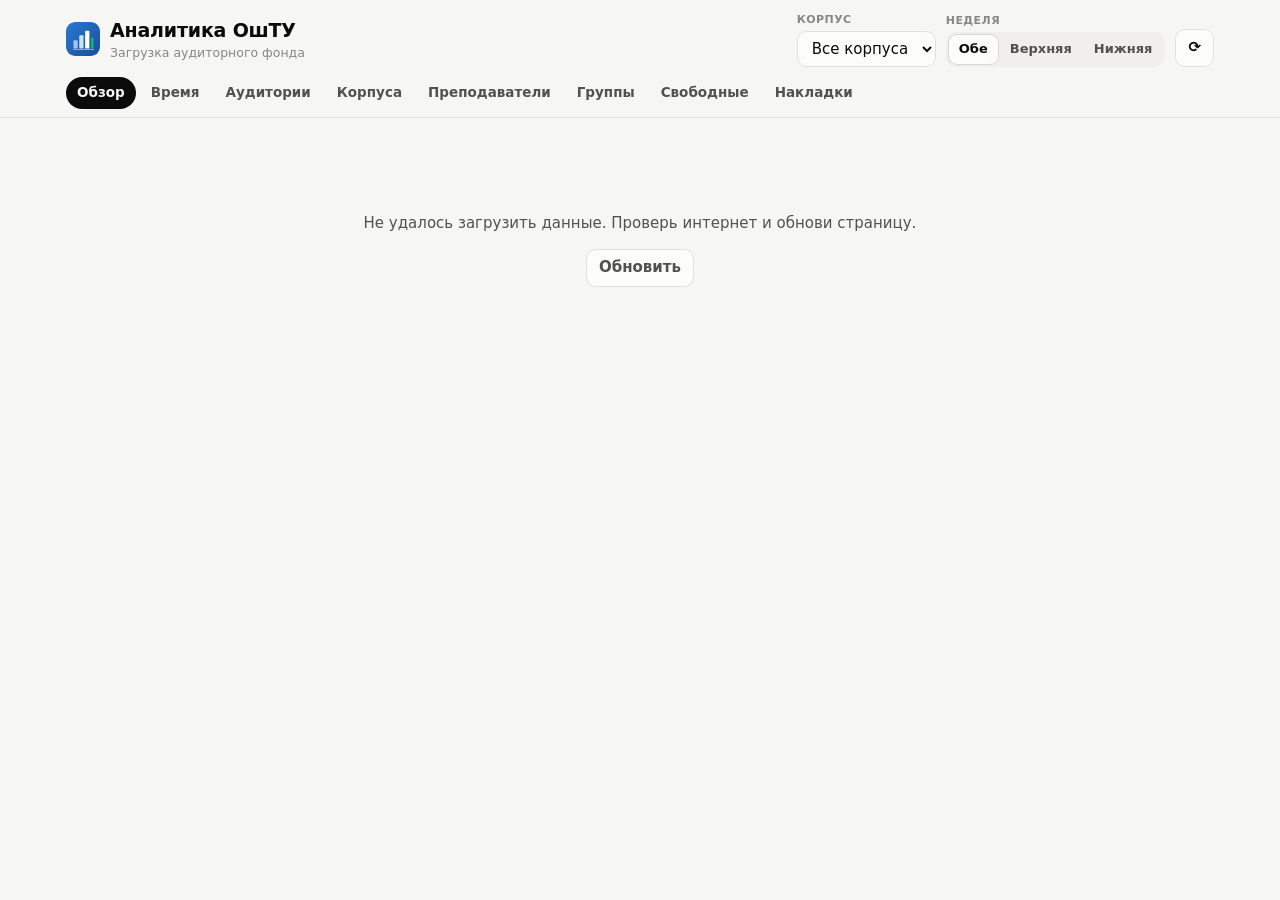
==== index.html @ 65a6aa92 "Аналитика ОшТУ: дашборд загрузки аудиторий" ====
<!doctype html>
<html lang="ru">
<head>
  <meta charset="utf-8" />
  <meta name="viewport" content="width=device-width, initial-scale=1, viewport-fit=cover" />
  <title>Аналитика ОшТУ</title>
  <meta name="description" content="Загрузка аудиторий, корпусов и преподавателей ОшТУ: диаграммы, тепловые карты, рейтинги." />
  <meta name="author" content="ESA — Эркебаев Самат Адылович" />
  <meta name="theme-color" content="#f6f6f3" media="(prefers-color-scheme: light)" />
  <meta name="theme-color" content="#0d0d0d" media="(prefers-color-scheme: dark)" />
  <link rel="manifest" href="manifest.webmanifest" />
  <link rel="icon" href="icon.svg" type="image/svg+xml" />
  <link rel="apple-touch-icon" href="icon-192.png" />
  <link rel="stylesheet" href="style.css" />
</head>
<body>
  <header class="top">
    <div class="wrap top-row">
      <div class="brand">
        <img src="icon.svg" alt="" width="34" height="34" />
        <div>
          <h1>Аналитика ОшТУ</h1>
          <p id="subtitle" class="muted">Загрузка аудиторного фонда</p>
        </div>
      </div>
      <div class="filters">
        <label class="f">
          <span>Корпус</span>
          <select id="fBuilding"><option value="">Все корпуса</option></select>
        </label>
        <div class="f">
          <span>Неделя</span>
          <div class="seg" id="fWeek">
            <button data-v="both" class="active">Обе</button>
            <button data-v="top">Верхняя</button>
            <button data-v="bottom">Нижняя</button>
          </div>
        </div>
        <button id="refresh" class="btn" title="Обновить данные">⟳</button>
      </div>
    </div>
    <nav class="wrap tabs" id="nav">
      <a href="#overview" class="active">Обзор</a>
      <a href="#time">Время</a>
      <a href="#rooms">Аудитории</a>
      <a href="#buildings">Корпуса</a>
      <a href="#teachers">Преподаватели</a>
      <a href="#groups">Группы</a>
      <a href="#free">Свободные</a>
      <a href="#issues">Накладки</a>
    </nav>
  </header>

  <main class="wrap" id="app">
    <div id="loading" class="loading">
      <div class="spinner"></div>
      <p>Загружаю расписание всех аудиторий…</p>
    </div>

    <div id="content" hidden>
      <!-- ===== ОБЗОР ===== -->
      <section id="overview" class="sec">
        <div class="kpis" id="kpis"></div>
        <div class="card insights">
          <h2>Главные выводы</h2>
          <ul id="insights"></ul>
        </div>
        <div class="grid2">
          <div class="card">
            <div class="card-head"><h2>Типы аудиторий</h2><span class="hint" title="Тип определяется по занятиям в аудитории за неделю. Компьютерные классы — оценка по названиям дисциплин (информатика, программирование, базы данных и т. п.): на сайте ОшТУ оснащение аудиторий не указано.">ⓘ как считается</span></div>
            <div class="donut-wrap" id="roomKinds"></div>
          </div>
          <div class="card">
            <div class="card-head"><h2>Виды занятий</h2><span class="hint" title="Пары в неделю по видам: лекции, практические, лабораторные. Поток нескольких групп в одной аудитории считается одной парой.">ⓘ как считается</span></div>
            <div class="donut-wrap" id="lessonTypes"></div>
          </div>
        </div>
      </section>

      <!-- ===== ВРЕМЯ ===== -->
      <section id="time" class="sec">
        <div class="card">
          <div class="card-head"><h2>Когда заняты аудитории</h2><span class="hint">% аудиторий, занятых в эту пару</span></div>
          <div id="heatmap" class="heat"></div>
          <div class="heat-legend" id="heatLegend"></div>
        </div>
        <div class="grid2">
          <div class="card">
            <div class="card-head"><h2>По дням недели</h2><span class="hint">пар в неделю</span></div>
            <div id="byDay" class="bars"></div>
          </div>
          <div class="card">
            <div class="card-head"><h2>По номерам пар</h2><span class="hint">пар в неделю</span></div>
            <div id="byPair" class="bars"></div>
          </div>
        </div>
      </section>

      <!-- ===== АУДИТОРИИ ===== -->
      <section id="rooms" class="sec">
        <div class="grid2">
          <div class="card">
            <div class="card-head"><h2>Самые загруженные</h2><span class="hint">% занятых пар в неделю</span></div>
            <div id="topRooms" class="bars"></div>
          </div>
          <div class="card">
            <div class="card-head"><h2>Меньше всего используются</h2><span class="hint">среди тех, где есть занятия</span></div>
            <div id="lowRooms" class="bars"></div>
          </div>
        </div>
        <div class="card">
          <div class="card-head"><h2>Не используются</h2><span class="hint" id="unusedCount"></span></div>
          <div id="unused" class="chips"></div>
        </div>
        <div class="card">
          <div class="card-head">
            <h2>Все аудитории</h2>
            <div class="table-tools">
              <input id="roomSearch" type="search" placeholder="Поиск: 3/303, информатика…" />
              <select id="roomKindFilter">
                <option value="">Все типы</option>
                <option value="lecture">Лекционные</option>
                <option value="practice">Практические</option>
                <option value="lab">Лабораторные</option>
                <option value="computer">Компьютерные (оценка)</option>
                <option value="mixed">Смешанные</option>
                <option value="unused">Не используются</option>
              </select>
            </div>
          </div>
          <div class="table-wrap">
            <table class="tbl" id="roomTable">
              <thead>
                <tr>
                  <th data-sort="label">Аудитория</th>
                  <th data-sort="kind">Тип</th>
                  <th data-sort="load" class="num">Загрузка</th>
                  <th data-sort="perWeek" class="num">Пар/нед</th>
                  <th data-sort="lk" class="num">Лекц.</th>
                  <th data-sort="pr" class="num">Практ.</th>
                  <th data-sort="lb" class="num">Лаб.</th>
                  <th data-sort="groups" class="num">Групп</th>
                  <th data-sort="teachers" class="num">Преп.</th>
                </tr>
              </thead>
              <tbody></tbody>
            </table>
          </div>
          <p class="note">Нажми на аудиторию, чтобы увидеть её недельную карту.</p>
        </div>
      </section>

      <!-- ===== КОРПУСА ===== -->
      <section id="buildings" class="sec">
        <div class="card">
          <div class="card-head"><h2>Загрузка корпусов</h2><span class="hint">% занятых пар от всех аудиторий корпуса</span></div>
          <div id="buildingBars" class="bars"></div>
        </div>
        <div class="card">
          <div class="card-head"><h2>Корпуса в цифрах</h2></div>
          <div class="table-wrap">
            <table class="tbl" id="buildingTable">
              <thead><tr><th>Корпус</th><th class="num">Аудиторий</th><th class="num">Используются</th><th class="num">Пар/нед</th><th class="num">Загрузка</th><th class="num">Загрузка используемых</th></tr></thead>
              <tbody></tbody>
            </table>
          </div>
        </div>
      </section>

      <!-- ===== ПРЕПОДАВАТЕЛИ ===== -->
      <section id="teachers" class="sec">
        <div class="grid2">
          <div class="card">
            <div class="card-head"><h2>Больше всего пар</h2><span class="hint">пар в неделю (аудиторных)</span></div>
            <div id="topTeachers" class="bars"></div>
          </div>
          <div class="card">
            <div class="card-head"><h2>Распределение нагрузки</h2><span class="hint">сколько преподавателей</span></div>
            <div id="teacherDist" class="bars"></div>
          </div>
        </div>
      </section>

      <!-- ===== ГРУППЫ ===== -->
      <section id="groups" class="sec">
        <div class="grid2">
          <div class="card">
            <div class="card-head"><h2>Самые загруженные группы</h2><span class="hint">пар в неделю</span></div>
            <div id="topGroups" class="bars"></div>
          </div>
          <div class="card">
            <div class="card-head"><h2>Распределение нагрузки групп</h2><span class="hint">сколько групп</span></div>
            <div id="groupDist" class="bars"></div>
          </div>
        </div>
        <div class="card">
          <div class="card-head"><h2>Самые частые дисциплины</h2><span class="hint">пар в неделю</span></div>
          <div id="topSubjects" class="bars"></div>
        </div>
      </section>

      <!-- ===== СВОБОДНЫЕ ===== -->
      <section id="free" class="sec">
        <div class="card">
          <div class="card-head"><h2>Найти свободную аудиторию</h2></div>
          <div class="free-tools">
            <select id="freeDay"></select>
            <select id="freePair"></select>
            <div class="seg" id="freeWeek">
              <button data-v="top" class="active">Верхняя</button>
              <button data-v="bottom">Нижняя</button>
            </div>
            <button id="freeNow" class="btn">Сейчас</button>
          </div>
          <p class="note" id="freeSummary"></p>
          <div id="freeList"></div>
        </div>
      </section>

      <!-- ===== НАКЛАДКИ ===== -->
      <section id="issues" class="sec">
        <div class="card">
          <div class="card-head"><h2>Преподаватель в двух аудиториях одновременно</h2><span class="hint">возможные ошибки расписания</span></div>
          <div id="teacherDouble"></div>
        </div>
        <div class="card">
          <div class="card-head"><h2>Разные занятия в одной аудитории в одно время</h2></div>
          <div id="roomConflicts"></div>
        </div>
      </section>

      <footer class="foot">
        <p id="footInfo"></p>
        <p>© 2026 ESA · Эркебаев Самат Адылович · Данные: открытый раздел portal.oshtu.kg · Неофициальный сервис</p>
      </footer>
    </div>
  </main>

  <dialog id="roomDialog" class="dlg">
    <div class="dlg-head">
      <div>
        <h2 id="dTitle"></h2>
        <p id="dSub" class="muted"></p>
      </div>
      <button class="btn" data-close>✕</button>
    </div>
    <div id="dBody"></div>
  </dialog>

  <div id="tip" class="tip" role="tooltip"></div>

  <script src="config.js"></script>
  <script src="engine.js"></script>
  <script src="app.js"></script>
</body>
</html>
---- style.css ----
:root {
  color-scheme: light;
  --page: #f6f6f3;
  --surface: #fcfcfb;
  --surface-2: #f0efec;
  --text: #0b0b0b;
  --text-2: #52514e;
  --muted: #898781;
  --grid: #e1e0d9;
  --axis: #c3c2b7;
  --ring: rgba(11, 11, 11, 0.1);
  --accent: #2a78d6;
  /* категориальные слоты (фиксированный порядок) */
  --s1: #2a78d6; /* лекции / лекционные */
  --s2: #eb6834; /* лабораторные */
  --s3: #1baf7a; /* практика / практические */
  --s7: #6250d6; /* компьютерные */
  --mixed: #a3a198;
  --unused: #dcdad3;
  /* последовательная синяя шкала */
  --q0: #f0efec; --q1: #cde2fb; --q2: #9ec5f4; --q3: #6da7ec; --q4: #3987e5; --q5: #256abf; --q6: #184f95; --q7: #0d366b;
  --warn: #fab219;
  --crit: #d03b3b;
  --shadow: 0 1px 2px rgba(0, 0, 0, 0.04), 0 4px 16px rgba(0, 0, 0, 0.05);
  --font: system-ui, -apple-system, "Segoe UI", Roboto, sans-serif;
}
@media (prefers-color-scheme: dark) {
  :root:where(:not([data-theme="light"])) {
    color-scheme: dark;
    --page: #0d0d0d; --surface: #1a1a19; --surface-2: #232321; --text: #f0efec; --text-2: #c3c2b7; --muted: #898781;
    --grid: #2c2c2a; --axis: #383835; --ring: rgba(255, 255, 255, 0.1); --accent: #3987e5;
    --s1: #3987e5; --s2: #d95926; --s3: #199e70; --s7: #9085e9; --mixed: #6f6d66; --unused: #383835;
    --q0: #262624; --q1: #0d366b; --q2: #104281; --q3: #184f95; --q4: #1c5cab; --q5: #2a78d6; --q6: #5598e7; --q7: #9ec5f4;
    --shadow: none;
  }
}
:root[data-theme="dark"] {
  color-scheme: dark;
  --page: #0d0d0d; --surface: #1a1a19; --surface-2: #232321; --text: #f0efec; --text-2: #c3c2b7; --muted: #898781;
  --grid: #2c2c2a; --axis: #383835; --ring: rgba(255, 255, 255, 0.1); --accent: #3987e5;
  --s1: #3987e5; --s2: #d95926; --s3: #199e70; --s7: #9085e9; --mixed: #6f6d66; --unused: #383835;
  --q0: #262624; --q1: #0d366b; --q2: #104281; --q3: #184f95; --q4: #1c5cab; --q5: #2a78d6; --q6: #5598e7; --q7: #9ec5f4;
  --shadow: none;
}

* { box-sizing: border-box; }
html { scroll-behavior: smooth; scroll-padding-top: 130px; }
body { margin: 0; background: var(--page); color: var(--text); font-family: var(--font); font-size: 15px; line-height: 1.45; -webkit-font-smoothing: antialiased; }
[hidden] { display: none !important; }
.wrap { max-width: 1180px; margin: 0 auto; padding: 0 16px; }
.muted { color: var(--muted); }
button, select, input { font: inherit; color: inherit; }

/* ---------- шапка ---------- */
.top { position: sticky; top: 0; z-index: 20; background: color-mix(in srgb, var(--page) 92%, transparent); backdrop-filter: blur(12px); -webkit-backdrop-filter: blur(12px); border-bottom: 1px solid var(--grid); }
.top-row { display: flex; align-items: center; justify-content: space-between; gap: 12px; padding-top: 12px; padding-bottom: 10px; flex-wrap: wrap; }
.brand { display: flex; align-items: center; gap: 10px; }
.brand img { border-radius: 9px; }
.brand h1 { margin: 0; font-size: 19px; letter-spacing: -0.01em; }
.brand p { margin: 0; font-size: 12.5px; }
.filters { display: flex; align-items: flex-end; gap: 10px; flex-wrap: wrap; }
.f { display: flex; flex-direction: column; gap: 3px; }
.f > span { font-size: 11px; font-weight: 600; color: var(--muted); text-transform: uppercase; letter-spacing: 0.04em; }
select, input[type="search"] { background: var(--surface); border: 1px solid var(--grid); border-radius: 10px; padding: 7px 10px; min-height: 36px; }
select:focus, input:focus { outline: 2px solid var(--accent); outline-offset: 1px; }
.btn { background: var(--surface); border: 1px solid var(--grid); border-radius: 10px; padding: 7px 12px; min-height: 36px; cursor: pointer; font-weight: 600; }
.btn:hover { background: var(--surface-2); }
.seg { display: inline-flex; background: var(--surface-2); border-radius: 10px; padding: 3px; gap: 2px; }
.seg button { border: 0; background: transparent; padding: 5px 10px; border-radius: 8px; cursor: pointer; font-weight: 600; font-size: 13px; color: var(--text-2); }
.seg button.active { background: var(--surface); color: var(--text); box-shadow: 0 0 0 1px var(--ring); }
.tabs { display: flex; gap: 4px; overflow-x: auto; scrollbar-width: none; padding-bottom: 8px; }
.tabs::-webkit-scrollbar { display: none; }
.tabs a { flex: none; text-decoration: none; color: var(--text-2); font-weight: 600; font-size: 13.5px; padding: 6px 11px; border-radius: 999px; }
.tabs a:hover { background: var(--surface-2); }
.tabs a.active { background: var(--text); color: var(--page); }

/* ---------- загрузка ---------- */
.loading { text-align: center; padding: 80px 0; color: var(--text-2); }
.spinner { width: 36px; height: 36px; margin: 0 auto 14px; border-radius: 50%; border: 3px solid var(--grid); border-top-color: var(--accent); animation: spin 0.8s linear infinite; }
@keyframes spin { to { transform: rotate(360deg); } }

/* ---------- карточки ---------- */
.sec { padding-top: 18px; }
.card { background: var(--surface); border-radius: 16px; box-shadow: var(--shadow); border: 1px solid var(--ring); padding: 16px 18px; margin-bottom: 14px; min-width: 0; }
.card h2 { font-size: 15.5px; margin: 0; letter-spacing: -0.01em; }
.card-head { display: flex; align-items: baseline; justify-content: space-between; gap: 10px; margin-bottom: 12px; flex-wrap: wrap; }
.hint { font-size: 12px; color: var(--muted); cursor: help; }
.grid2 { display: grid; grid-template-columns: 1fr 1fr; gap: 14px; }
.grid2 > .card { margin-bottom: 0; }
.grid2 { margin-bottom: 14px; }
.note { font-size: 12.5px; color: var(--muted); margin: 10px 0 0; }

/* KPI */
.kpis { display: grid; grid-template-columns: repeat(6, 1fr); gap: 12px; margin-bottom: 14px; }
.kpi { background: var(--surface); border: 1px solid var(--ring); border-radius: 16px; padding: 14px 16px; box-shadow: var(--shadow); }
.kpi .k-label { font-size: 12px; color: var(--text-2); font-weight: 600; }
.kpi .k-value { font-size: 28px; font-weight: 750; letter-spacing: -0.02em; margin-top: 2px; font-variant-numeric: tabular-nums; }
.kpi .k-sub { font-size: 12px; color: var(--muted); margin-top: 2px; }

.insights ul { margin: 0; padding-left: 18px; }
.insights li { margin: 6px 0; color: var(--text-2); }
.insights li b { color: var(--text); }

/* бары (HTML) */
.bars { display: flex; flex-direction: column; gap: 6px; }
.bar { display: grid; grid-template-columns: minmax(70px, 34%) 1fr 64px; align-items: center; gap: 10px; font-size: 13px; padding: 2px 0; border-radius: 6px; }
.bar:hover { background: var(--surface-2); }
.bar.click { cursor: pointer; }
.bar .lbl { white-space: nowrap; overflow: hidden; text-overflow: ellipsis; color: var(--text); }
.bar .lbl small { color: var(--muted); }
.bar .track { height: 14px; position: relative; }
.bar .fill { height: 100%; border-radius: 0 4px 4px 0; background: var(--s1); min-width: 2px; }
.bar .val { text-align: right; font-variant-numeric: tabular-nums; color: var(--text-2); font-weight: 600; }
.bars.vertical { flex-direction: row; align-items: flex-end; gap: 8px; height: 190px; padding-top: 8px; border-bottom: 1px solid var(--axis); }
.vbar { flex: 1; display: flex; flex-direction: column; align-items: center; justify-content: flex-end; height: 100%; gap: 4px; }
.vbar .vfill { width: 100%; max-width: 46px; background: var(--s1); border-radius: 4px 4px 0 0; min-height: 2px; }
.vbar .vval { font-size: 12px; font-weight: 600; color: var(--text-2); font-variant-numeric: tabular-nums; }
.vlabels { display: flex; gap: 8px; margin-top: 6px; }
.vlabels span { flex: 1; text-align: center; font-size: 12px; color: var(--muted); }

/* donut */
.donut-wrap { display: grid; grid-template-columns: 170px 1fr; gap: 18px; align-items: center; }
.donut-wrap svg { width: 170px; height: 170px; }
.legend { display: flex; flex-direction: column; gap: 7px; }
.lg { display: grid; grid-template-columns: 12px 1fr auto auto; gap: 8px; align-items: center; font-size: 13px; padding: 3px 4px; border-radius: 6px; }
.lg:hover { background: var(--surface-2); }
.lg i { width: 12px; height: 12px; border-radius: 3px; display: block; }
.lg b { font-variant-numeric: tabular-nums; }
.lg span.p { color: var(--muted); font-variant-numeric: tabular-nums; min-width: 42px; text-align: right; }
.lg small { display: block; color: var(--muted); font-size: 11.5px; }

/* тепловая карта */
.heat { display: grid; grid-template-columns: 48px repeat(6, 1fr); gap: 3px; }
.heat .h-col, .heat .h-row { font-size: 12px; color: var(--muted); display: flex; align-items: center; justify-content: center; }
.heat .h-col { flex-direction: column; line-height: 1.1; padding-bottom: 4px; }
.heat .h-col small { font-size: 10.5px; }
.heat .cell { height: 40px; border-radius: 6px; display: flex; align-items: center; justify-content: center; font-size: 12.5px; font-weight: 650; font-variant-numeric: tabular-nums; cursor: default; min-height: 30px; }
.heat .cell:hover { outline: 2px solid var(--text); outline-offset: 1px; }
.heat-legend { display: flex; align-items: center; gap: 6px; margin-top: 10px; font-size: 12px; color: var(--muted); }
.heat-legend i { width: 26px; height: 10px; border-radius: 3px; display: block; }

/* таблицы */
.table-tools { display: flex; gap: 8px; flex-wrap: wrap; }
.table-tools input { width: 220px; }
.table-wrap { overflow-x: auto; max-height: 560px; overflow-y: auto; border-radius: 10px; border: 1px solid var(--grid); }
.tbl { width: 100%; border-collapse: collapse; font-size: 13px; }
.tbl th { position: sticky; top: 0; background: var(--surface-2); text-align: left; font-weight: 650; color: var(--text-2); padding: 8px 10px; cursor: pointer; white-space: nowrap; user-select: none; }
.tbl th.sorted::after { content: " ▾"; }
.tbl th.sorted.asc::after { content: " ▴"; }
.tbl td { padding: 7px 10px; border-top: 1px solid var(--grid); white-space: nowrap; }
.tbl .num { text-align: right; font-variant-numeric: tabular-nums; }
.tbl tbody tr { cursor: pointer; }
.tbl tbody tr:hover { background: var(--surface-2); }
.loadcell { display: flex; align-items: center; gap: 8px; justify-content: flex-end; }
.loadcell .mini { width: 70px; height: 6px; background: var(--surface-2); border-radius: 3px; overflow: hidden; }
.loadcell .mini i { display: block; height: 100%; background: var(--s1); }
.kind { display: inline-flex; align-items: center; gap: 6px; }
.kind i { width: 9px; height: 9px; border-radius: 2px; display: block; }

.chips { display: flex; flex-wrap: wrap; gap: 6px; }
.chip { background: var(--surface-2); border-radius: 8px; padding: 4px 9px; font-size: 13px; }
.chip.click { cursor: pointer; }
.chip.click:hover { outline: 1px solid var(--axis); }

/* свободные */
.free-tools { display: flex; gap: 8px; flex-wrap: wrap; align-items: center; }
.free-b { margin-top: 12px; }
.free-b h3 { font-size: 13.5px; margin: 0 0 6px; color: var(--text-2); }

/* накладки */
.issue { padding: 9px 0; border-top: 1px solid var(--grid); font-size: 13.5px; }
.issue:first-child { border-top: 0; }
.issue .when { font-weight: 650; }
.issue .what { color: var(--text-2); font-size: 12.5px; }
.empty-note { color: var(--muted); font-size: 13.5px; padding: 6px 0; }

/* диалог */
.dlg { border: 0; border-radius: 18px; padding: 18px; width: min(720px, calc(100% - 24px)); background: var(--surface); color: var(--text); box-shadow: 0 20px 60px rgba(0, 0, 0, 0.3); }
.dlg::backdrop { background: rgba(0, 0, 0, 0.45); }
.dlg-head { display: flex; justify-content: space-between; align-items: flex-start; gap: 10px; margin-bottom: 12px; }
.dlg-head h2 { margin: 0; font-size: 20px; }
.dlg-head p { margin: 2px 0 0; }
.dstats { display: grid; grid-template-columns: repeat(4, 1fr); gap: 8px; margin-bottom: 14px; }
.dstats div { background: var(--surface-2); border-radius: 10px; padding: 8px 10px; }
.dstats b { display: block; font-size: 18px; font-variant-numeric: tabular-nums; }
.dstats span { font-size: 11.5px; color: var(--muted); }
.room-grid { display: grid; grid-template-columns: 40px repeat(6, 1fr); gap: 3px; }
.room-grid .rc { border-radius: 5px; min-height: 26px; display: flex; align-items: center; justify-content: center; font-size: 11px; font-weight: 650; }

/* подсказка */
.tip { position: fixed; z-index: 50; pointer-events: none; background: var(--text); color: var(--page); font-size: 12.5px; line-height: 1.4; padding: 7px 10px; border-radius: 8px; max-width: 300px; opacity: 0; transform: translateY(4px); transition: opacity 0.12s, transform 0.12s; }
.tip.show { opacity: 1; transform: none; }
.tip b { font-weight: 700; }

.foot { text-align: center; color: var(--muted); font-size: 12px; padding: 24px 0 40px; }
.foot p { margin: 4px 0; }

@media (max-width: 960px) {
  .kpis { grid-template-columns: repeat(3, 1fr); }
  .grid2 { grid-template-columns: 1fr; }
}
@media (max-width: 560px) {
  html { scroll-padding-top: 170px; }
  .kpis { grid-template-columns: repeat(2, 1fr); gap: 8px; }
  .kpi .k-value { font-size: 23px; }
  .donut-wrap { grid-template-columns: 1fr; justify-items: center; }
  .donut-wrap .legend { width: 100%; }
  .bar { grid-template-columns: minmax(60px, 40%) 1fr 52px; }
  .table-tools input { width: 100%; }
  .heat { grid-template-columns: 34px repeat(6, 1fr); }
  .heat .cell { font-size: 11px; aspect-ratio: auto; }
  .dstats { grid-template-columns: repeat(2, 1fr); }
  .filters { width: 100%; flex-wrap: nowrap; gap: 6px; }
  .f > span { display: none; }
  .f:first-child { flex: 1; min-width: 0; }
  .f select { width: 100%; }
  .seg button { padding: 5px 7px; }
  .top-row { padding-top: 8px; padding-bottom: 6px; gap: 8px; }
  .brand p { display: none; }
  .brand h1 { font-size: 17px; }
}
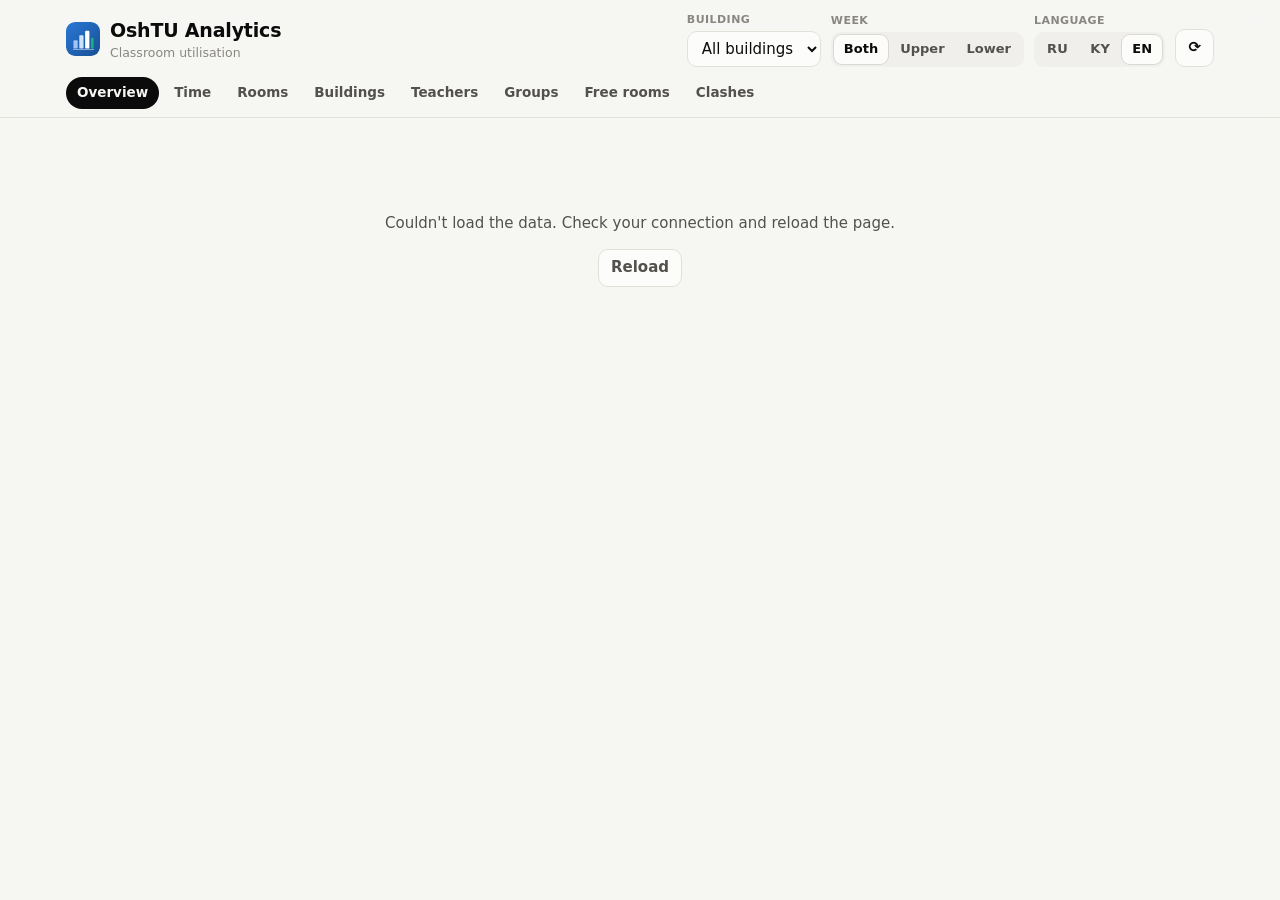
==== commit c83bb57c: "Три языка: русский, кыргызский, английский" ====
--- a/index.html
+++ b/index.html
@@ -4,7 +4,7 @@
   <meta charset="utf-8" />
   <meta name="viewport" content="width=device-width, initial-scale=1, viewport-fit=cover" />
   <title>Аналитика ОшТУ</title>
-  <meta name="description" content="Загрузка аудиторий, корпусов и преподавателей ОшТУ: диаграммы, тепловые карты, рейтинги." />
+  <meta name="description" content="Загрузка аудиторий, корпусов и преподавателей ОшТУ · ОшТУнун аудиторияларынын жүктөмү · OshTU classroom utilisation." />
   <meta name="author" content="ESA — Эркебаев Самат Адылович" />
   <meta name="theme-color" content="#f6f6f3" media="(prefers-color-scheme: light)" />
   <meta name="theme-color" content="#0d0d0d" media="(prefers-color-scheme: dark)" />
@@ -19,42 +19,50 @@
       <div class="brand">
         <img src="icon.svg" alt="" width="34" height="34" />
         <div>
-          <h1>Аналитика ОшТУ</h1>
-          <p id="subtitle" class="muted">Загрузка аудиторного фонда</p>
+          <h1 data-i18n="title">Аналитика ОшТУ</h1>
+          <p id="subtitle" class="muted" data-i18n="subtitleDefault">Загрузка аудиторного фонда</p>
         </div>
       </div>
       <div class="filters">
         <label class="f">
-          <span>Корпус</span>
-          <select id="fBuilding"><option value="">Все корпуса</option></select>
+          <span data-i18n="fBuilding">Корпус</span>
+          <select id="fBuilding"><option value="" data-i18n="allBuildings">Все корпуса</option></select>
         </label>
         <div class="f">
-          <span>Неделя</span>
+          <span data-i18n="fWeek">Неделя</span>
           <div class="seg" id="fWeek">
-            <button data-v="both" class="active">Обе</button>
-            <button data-v="top">Верхняя</button>
-            <button data-v="bottom">Нижняя</button>
-          </div>
-        </div>
-        <button id="refresh" class="btn" title="Обновить данные">⟳</button>
+            <button data-v="both" class="active" data-i18n="weekBoth">Обе</button>
+            <button data-v="top" data-i18n="weekTop">Верхняя</button>
+            <button data-v="bottom" data-i18n="weekBottom">Нижняя</button>
+          </div>
+        </div>
+        <div class="f">
+          <span data-i18n="language">Язык</span>
+          <div class="seg lang-seg" id="fLang">
+            <button data-lang="ru" title="Русский">RU</button>
+            <button data-lang="ky" title="Кыргызча">KY</button>
+            <button data-lang="en" title="English">EN</button>
+          </div>
+        </div>
+        <button id="refresh" class="btn" data-i18n-title="refresh" title="Обновить данные">⟳</button>
       </div>
     </div>
     <nav class="wrap tabs" id="nav">
-      <a href="#overview" class="active">Обзор</a>
-      <a href="#time">Время</a>
-      <a href="#rooms">Аудитории</a>
-      <a href="#buildings">Корпуса</a>
-      <a href="#teachers">Преподаватели</a>
-      <a href="#groups">Группы</a>
-      <a href="#free">Свободные</a>
-      <a href="#issues">Накладки</a>
+      <a href="#overview" class="active" data-i18n="nav.overview">Обзор</a>
+      <a href="#time" data-i18n="nav.time">Время</a>
+      <a href="#rooms" data-i18n="nav.rooms">Аудитории</a>
+      <a href="#buildings" data-i18n="nav.buildings">Корпуса</a>
+      <a href="#teachers" data-i18n="nav.teachers">Преподаватели</a>
+      <a href="#groups" data-i18n="nav.groups">Группы</a>
+      <a href="#free" data-i18n="nav.free">Свободные</a>
+      <a href="#issues" data-i18n="nav.issues">Накладки</a>
     </nav>
   </header>
 
   <main class="wrap" id="app">
     <div id="loading" class="loading">
       <div class="spinner"></div>
-      <p>Загружаю расписание всех аудиторий…</p>
+      <p data-i18n="loading">Загружаю расписание всех аудиторий…</p>
     </div>
 
     <div id="content" hidden>
@@ -62,16 +70,16 @@
       <section id="overview" class="sec">
         <div class="kpis" id="kpis"></div>
         <div class="card insights">
-          <h2>Главные выводы</h2>
+          <h2 data-i18n="insightsTitle">Главные выводы</h2>
           <ul id="insights"></ul>
         </div>
         <div class="grid2">
           <div class="card">
-            <div class="card-head"><h2>Типы аудиторий</h2><span class="hint" title="Тип определяется по занятиям в аудитории за неделю. Компьютерные классы — оценка по названиям дисциплин (информатика, программирование, базы данных и т. п.): на сайте ОшТУ оснащение аудиторий не указано.">ⓘ как считается</span></div>
+            <div class="card-head"><h2 data-i18n="roomKindsTitle">Типы аудиторий</h2><span class="hint" data-i18n="howCalc" data-i18n-title="roomKindsHint">ⓘ</span></div>
             <div class="donut-wrap" id="roomKinds"></div>
           </div>
           <div class="card">
-            <div class="card-head"><h2>Виды занятий</h2><span class="hint" title="Пары в неделю по видам: лекции, практические, лабораторные. Поток нескольких групп в одной аудитории считается одной парой.">ⓘ как считается</span></div>
+            <div class="card-head"><h2 data-i18n="lessonTypesTitle">Виды занятий</h2><span class="hint" data-i18n="howCalc" data-i18n-title="lessonTypesHint">ⓘ</span></div>
             <div class="donut-wrap" id="lessonTypes"></div>
           </div>
         </div>
@@ -80,17 +88,17 @@
       <!-- ===== ВРЕМЯ ===== -->
       <section id="time" class="sec">
         <div class="card">
-          <div class="card-head"><h2>Когда заняты аудитории</h2><span class="hint">% аудиторий, занятых в эту пару</span></div>
+          <div class="card-head"><h2 data-i18n="heatTitle">Когда заняты аудитории</h2><span class="hint" data-i18n="heatHint"></span></div>
           <div id="heatmap" class="heat"></div>
           <div class="heat-legend" id="heatLegend"></div>
         </div>
         <div class="grid2">
           <div class="card">
-            <div class="card-head"><h2>По дням недели</h2><span class="hint">пар в неделю</span></div>
+            <div class="card-head"><h2 data-i18n="byDayTitle">По дням недели</h2><span class="hint" data-i18n="pairsPerWeek"></span></div>
             <div id="byDay" class="bars"></div>
           </div>
           <div class="card">
-            <div class="card-head"><h2>По номерам пар</h2><span class="hint">пар в неделю</span></div>
+            <div class="card-head"><h2 data-i18n="byPairTitle">По номерам пар</h2><span class="hint" data-i18n="pairsPerWeek"></span></div>
             <div id="byPair" class="bars"></div>
           </div>
         </div>
@@ -100,67 +108,62 @@
       <section id="rooms" class="sec">
         <div class="grid2">
           <div class="card">
-            <div class="card-head"><h2>Самые загруженные</h2><span class="hint">% занятых пар в неделю</span></div>
+            <div class="card-head"><h2 data-i18n="topRoomsTitle">Самые загруженные</h2><span class="hint" data-i18n="loadHint"></span></div>
             <div id="topRooms" class="bars"></div>
           </div>
           <div class="card">
-            <div class="card-head"><h2>Меньше всего используются</h2><span class="hint">среди тех, где есть занятия</span></div>
+            <div class="card-head"><h2 data-i18n="lowRoomsTitle">Меньше всего используются</h2><span class="hint" data-i18n="lowRoomsHint"></span></div>
             <div id="lowRooms" class="bars"></div>
           </div>
         </div>
         <div class="card">
-          <div class="card-head"><h2>Не используются</h2><span class="hint" id="unusedCount"></span></div>
+          <div class="card-head"><h2 data-i18n="unusedTitle">Не используются</h2><span class="hint" id="unusedCount"></span></div>
           <div id="unused" class="chips"></div>
         </div>
         <div class="card">
           <div class="card-head">
-            <h2>Все аудитории</h2>
+            <h2 data-i18n="allRoomsTitle">Все аудитории</h2>
             <div class="table-tools">
-              <input id="roomSearch" type="search" placeholder="Поиск: 3/303, информатика…" />
-              <select id="roomKindFilter">
-                <option value="">Все типы</option>
-                <option value="lecture">Лекционные</option>
-                <option value="practice">Практические</option>
-                <option value="lab">Лабораторные</option>
-                <option value="computer">Компьютерные (оценка)</option>
-                <option value="mixed">Смешанные</option>
-                <option value="unused">Не используются</option>
-              </select>
+              <input id="roomSearch" type="search" data-i18n-ph="searchPh" placeholder="Поиск: 3/303, информатика…" />
+              <select id="roomKindFilter"></select>
             </div>
           </div>
           <div class="table-wrap">
             <table class="tbl" id="roomTable">
               <thead>
                 <tr>
-                  <th data-sort="label">Аудитория</th>
-                  <th data-sort="kind">Тип</th>
-                  <th data-sort="load" class="num">Загрузка</th>
-                  <th data-sort="perWeek" class="num">Пар/нед</th>
-                  <th data-sort="lk" class="num">Лекц.</th>
-                  <th data-sort="pr" class="num">Практ.</th>
-                  <th data-sort="lb" class="num">Лаб.</th>
-                  <th data-sort="groups" class="num">Групп</th>
-                  <th data-sort="teachers" class="num">Преп.</th>
+                  <th data-sort="label" data-i18n="th.room">Аудитория</th>
+                  <th data-sort="kind" data-i18n="th.kind">Тип</th>
+                  <th data-sort="load" class="num" data-i18n="th.load">Загрузка</th>
+                  <th data-sort="perWeek" class="num" data-i18n="th.perWeek">Пар/нед</th>
+                  <th data-sort="lk" class="num" data-i18n="th.lk">Лекц.</th>
+                  <th data-sort="pr" class="num" data-i18n="th.pr">Практ.</th>
+                  <th data-sort="lb" class="num" data-i18n="th.lb">Лаб.</th>
+                  <th data-sort="groups" class="num" data-i18n="th.groups">Групп</th>
+                  <th data-sort="teachers" class="num" data-i18n="th.teachers">Преп.</th>
                 </tr>
               </thead>
               <tbody></tbody>
             </table>
           </div>
-          <p class="note">Нажми на аудиторию, чтобы увидеть её недельную карту.</p>
+          <p class="note" data-i18n="roomTableNote">Нажми на аудиторию, чтобы увидеть её недельную карту.</p>
         </div>
       </section>
 
       <!-- ===== КОРПУСА ===== -->
       <section id="buildings" class="sec">
         <div class="card">
-          <div class="card-head"><h2>Загрузка корпусов</h2><span class="hint">% занятых пар от всех аудиторий корпуса</span></div>
+          <div class="card-head"><h2 data-i18n="buildingsTitle">Загрузка корпусов</h2><span class="hint" data-i18n="buildingsHint"></span></div>
           <div id="buildingBars" class="bars"></div>
         </div>
         <div class="card">
-          <div class="card-head"><h2>Корпуса в цифрах</h2></div>
+          <div class="card-head"><h2 data-i18n="buildingsTable">Корпуса в цифрах</h2></div>
           <div class="table-wrap">
             <table class="tbl" id="buildingTable">
-              <thead><tr><th>Корпус</th><th class="num">Аудиторий</th><th class="num">Используются</th><th class="num">Пар/нед</th><th class="num">Загрузка</th><th class="num">Загрузка используемых</th></tr></thead>
+              <thead><tr>
+                <th data-i18n="bth.name">Корпус</th><th class="num" data-i18n="bth.rooms">Аудиторий</th><th class="num" data-i18n="bth.used">Используются</th>
+                <th class="num" data-i18n="bth.perWeek">Пар/нед</th><th class="num" data-i18n="bth.load">Загрузка</th><th class="num" data-i18n="bth.usedLoad">Загрузка используемых</th>
+              </tr></thead>
               <tbody></tbody>
             </table>
           </div>
@@ -171,11 +174,11 @@
       <section id="teachers" class="sec">
         <div class="grid2">
           <div class="card">
-            <div class="card-head"><h2>Больше всего пар</h2><span class="hint">пар в неделю (аудиторных)</span></div>
+            <div class="card-head"><h2 data-i18n="topTeachersTitle">Больше всего пар</h2><span class="hint" data-i18n="topTeachersHint"></span></div>
             <div id="topTeachers" class="bars"></div>
           </div>
           <div class="card">
-            <div class="card-head"><h2>Распределение нагрузки</h2><span class="hint">сколько преподавателей</span></div>
+            <div class="card-head"><h2 data-i18n="distTitle">Распределение нагрузки</h2><span class="hint" data-i18n="howManyTeachers"></span></div>
             <div id="teacherDist" class="bars"></div>
           </div>
         </div>
@@ -185,16 +188,16 @@
       <section id="groups" class="sec">
         <div class="grid2">
           <div class="card">
-            <div class="card-head"><h2>Самые загруженные группы</h2><span class="hint">пар в неделю</span></div>
+            <div class="card-head"><h2 data-i18n="topGroupsTitle">Самые загруженные группы</h2><span class="hint" data-i18n="pairsPerWeek"></span></div>
             <div id="topGroups" class="bars"></div>
           </div>
           <div class="card">
-            <div class="card-head"><h2>Распределение нагрузки групп</h2><span class="hint">сколько групп</span></div>
+            <div class="card-head"><h2 data-i18n="groupDistTitle">Распределение нагрузки групп</h2><span class="hint" data-i18n="howManyGroups"></span></div>
             <div id="groupDist" class="bars"></div>
           </div>
         </div>
         <div class="card">
-          <div class="card-head"><h2>Самые частые дисциплины</h2><span class="hint">пар в неделю</span></div>
+          <div class="card-head"><h2 data-i18n="subjectsTitle">Самые частые дисциплины</h2><span class="hint" data-i18n="pairsPerWeek"></span></div>
           <div id="topSubjects" class="bars"></div>
         </div>
       </section>
@@ -202,15 +205,15 @@
       <!-- ===== СВОБОДНЫЕ ===== -->
       <section id="free" class="sec">
         <div class="card">
-          <div class="card-head"><h2>Найти свободную аудиторию</h2></div>
+          <div class="card-head"><h2 data-i18n="freeTitle">Найти свободную аудиторию</h2></div>
           <div class="free-tools">
             <select id="freeDay"></select>
             <select id="freePair"></select>
             <div class="seg" id="freeWeek">
-              <button data-v="top" class="active">Верхняя</button>
-              <button data-v="bottom">Нижняя</button>
+              <button data-v="top" class="active" data-i18n="weekTop">Верхняя</button>
+              <button data-v="bottom" data-i18n="weekBottom">Нижняя</button>
             </div>
-            <button id="freeNow" class="btn">Сейчас</button>
+            <button id="freeNow" class="btn" data-i18n="now">Сейчас</button>
           </div>
           <p class="note" id="freeSummary"></p>
           <div id="freeList"></div>
@@ -220,18 +223,18 @@
       <!-- ===== НАКЛАДКИ ===== -->
       <section id="issues" class="sec">
         <div class="card">
-          <div class="card-head"><h2>Преподаватель в двух аудиториях одновременно</h2><span class="hint">возможные ошибки расписания</span></div>
+          <div class="card-head"><h2 data-i18n="teacherDoubleTitle">Преподаватель в двух аудиториях одновременно</h2><span class="hint" data-i18n="teacherDoubleHint"></span></div>
           <div id="teacherDouble"></div>
         </div>
         <div class="card">
-          <div class="card-head"><h2>Разные занятия в одной аудитории в одно время</h2></div>
+          <div class="card-head"><h2 data-i18n="conflictsTitle">Разные занятия в одной аудитории в одно время</h2></div>
           <div id="roomConflicts"></div>
         </div>
       </section>
 
       <footer class="foot">
         <p id="footInfo"></p>
-        <p>© 2026 ESA · Эркебаев Самат Адылович · Данные: открытый раздел portal.oshtu.kg · Неофициальный сервис</p>
+        <p data-i18n="footer">© 2026 ESA · Эркебаев Самат Адылович</p>
       </footer>
     </div>
   </main>
@@ -250,6 +253,7 @@
   <div id="tip" class="tip" role="tooltip"></div>
 
   <script src="config.js"></script>
+  <script src="i18n.js"></script>
   <script src="engine.js"></script>
   <script src="app.js"></script>
 </body>
--- a/style.css
+++ b/style.css
@@ -68,6 +68,7 @@
 .seg { display: inline-flex; background: var(--surface-2); border-radius: 10px; padding: 3px; gap: 2px; }
 .seg button { border: 0; background: transparent; padding: 5px 10px; border-radius: 8px; cursor: pointer; font-weight: 600; font-size: 13px; color: var(--text-2); }
 .seg button.active { background: var(--surface); color: var(--text); box-shadow: 0 0 0 1px var(--ring); }
+.lang-seg button { min-width: 34px; letter-spacing: 0.02em; }
 .tabs { display: flex; gap: 4px; overflow-x: auto; scrollbar-width: none; padding-bottom: 8px; }
 .tabs::-webkit-scrollbar { display: none; }
 .tabs a { flex: none; text-decoration: none; color: var(--text-2); font-weight: 600; font-size: 13.5px; padding: 6px 11px; border-radius: 999px; }
@@ -210,9 +211,12 @@
   .heat { grid-template-columns: 34px repeat(6, 1fr); }
   .heat .cell { font-size: 11px; aspect-ratio: auto; }
   .dstats { grid-template-columns: repeat(2, 1fr); }
-  .filters { width: 100%; flex-wrap: nowrap; gap: 6px; }
+  .filters { width: 100%; flex-wrap: wrap; gap: 6px; }
   .f > span { display: none; }
-  .f:first-child { flex: 1; min-width: 0; }
+  .f:first-child { flex: 1 1 calc(100% - 52px); min-width: 0; order: 0; }
+  #refresh { order: 1; }
+  .f:nth-child(2) { order: 2; }
+  .f:nth-child(3) { order: 3; margin-left: auto; }
   .f select { width: 100%; }
   .seg button { padding: 5px 7px; }
   .top-row { padding-top: 8px; padding-bottom: 6px; gap: 8px; }
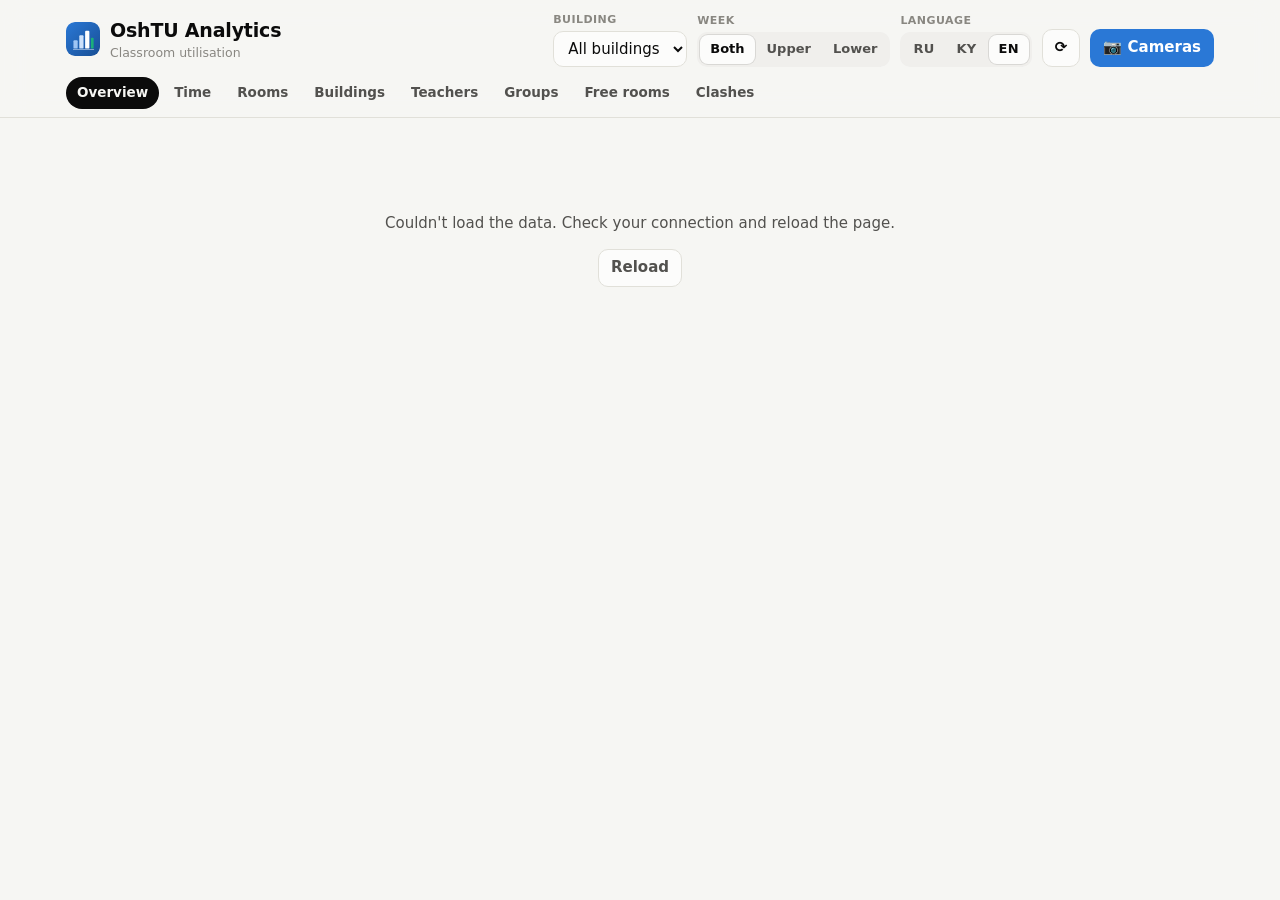
==== commit ebdf3237: "Наблюдение с камер: подсчёт людей, админ-вход, план vs факт" ====
--- a/index.html
+++ b/index.html
@@ -45,6 +45,7 @@
           </div>
         </div>
         <button id="refresh" class="btn" data-i18n-title="refresh" title="Обновить данные">⟳</button>
+        <button id="camsBtn" class="btn btn-cam" data-i18n="cam.open">📷 Камеры</button>
       </div>
     </div>
     <nav class="wrap tabs" id="nav">
@@ -254,6 +255,7 @@
 
   <script src="config.js"></script>
   <script src="i18n.js"></script>
+  <script src="cam-i18n.js"></script>
   <script src="engine.js"></script>
   <script src="app.js"></script>
 </body>
--- a/style.css
+++ b/style.css
@@ -68,6 +68,8 @@
 .seg { display: inline-flex; background: var(--surface-2); border-radius: 10px; padding: 3px; gap: 2px; }
 .seg button { border: 0; background: transparent; padding: 5px 10px; border-radius: 8px; cursor: pointer; font-weight: 600; font-size: 13px; color: var(--text-2); }
 .seg button.active { background: var(--surface); color: var(--text); box-shadow: 0 0 0 1px var(--ring); }
+.btn-cam { background: var(--accent); color: #fff; border-color: transparent; }
+.btn-cam:hover { background: var(--accent); filter: brightness(1.08); }
 .lang-seg button { min-width: 34px; letter-spacing: 0.02em; }
 .tabs { display: flex; gap: 4px; overflow-x: auto; scrollbar-width: none; padding-bottom: 8px; }
 .tabs::-webkit-scrollbar { display: none; }
@@ -215,6 +217,7 @@
   .f > span { display: none; }
   .f:first-child { flex: 1 1 calc(100% - 52px); min-width: 0; order: 0; }
   #refresh { order: 1; }
+  #camsBtn { order: 4; }
   .f:nth-child(2) { order: 2; }
   .f:nth-child(3) { order: 3; margin-left: auto; }
   .f select { width: 100%; }
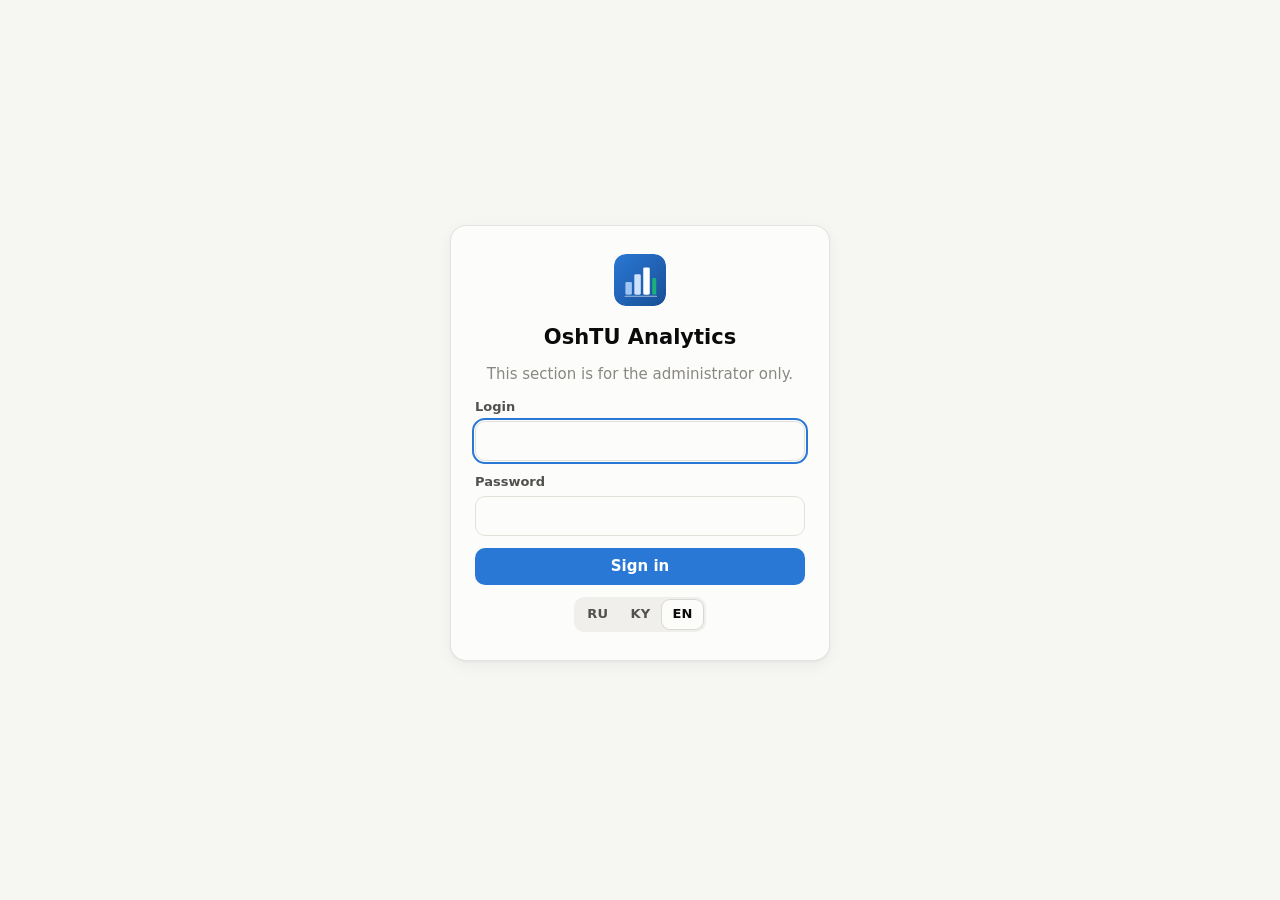
==== commit f6c44a2f: "Login in Analytics, camera auto-detect, count only during pairs" ====
--- a/index.html
+++ b/index.html
@@ -12,8 +12,26 @@
   <link rel="icon" href="icon.svg" type="image/svg+xml" />
   <link rel="apple-touch-icon" href="icon-192.png" />
   <link rel="stylesheet" href="style.css" />
+  <link rel="stylesheet" href="cameras.css" />
 </head>
 <body>
+  <!-- ===== Вход администратора (вся программа) ===== -->
+  <section id="loginView" class="login-wrap" hidden>
+    <form id="loginForm" class="card login-card" autocomplete="on">
+      <img src="icon.svg" alt="" width="52" height="52" />
+      <h1 data-i18n="title">Аналитика ОшТУ</h1>
+      <p class="muted" data-i18n="cam.loginLead">Раздел доступен только администратору.</p>
+      <label class="fld"><span data-i18n="cam.login">Логин</span><input id="lLogin" name="username" autocomplete="username" required maxlength="64" /></label>
+      <label class="fld"><span data-i18n="cam.password">Пароль</span><input id="lPass" name="password" type="password" autocomplete="current-password" required maxlength="128" /></label>
+      <p id="loginErr" class="err" hidden></p>
+      <button class="btn btn-primary" id="loginBtn" type="submit" data-i18n="cam.signIn">Войти</button>
+      <div class="seg lang-seg" id="lLang">
+        <button type="button" data-lang="ru">RU</button><button type="button" data-lang="ky">KY</button><button type="button" data-lang="en">EN</button>
+      </div>
+    </form>
+  </section>
+
+  <div id="dashView" hidden>
   <header class="top">
     <div class="wrap top-row">
       <div class="brand">
@@ -46,6 +64,7 @@
         </div>
         <button id="refresh" class="btn" data-i18n-title="refresh" title="Обновить данные">⟳</button>
         <button id="camsBtn" class="btn btn-cam" data-i18n="cam.open">📷 Камеры</button>
+        <button id="logoutBtn" class="btn" data-i18n-title="cam.signOut" title="Выйти">⎋ <span id="whoami">ESA</span></button>
       </div>
     </div>
     <nav class="wrap tabs" id="nav">
@@ -240,6 +259,8 @@
     </div>
   </main>
 
+  </div><!-- /dashView -->
+
   <dialog id="roomDialog" class="dlg">
     <div class="dlg-head">
       <div>
@@ -254,6 +275,7 @@
   <div id="tip" class="tip" role="tooltip"></div>
 
   <script src="config.js"></script>
+  <script src="auth.js"></script>
   <script src="i18n.js"></script>
   <script src="cam-i18n.js"></script>
   <script src="engine.js"></script>
--- a/cameras.css
+++ b/cameras.css
@@ -0,0 +1,87 @@
+/* Страница «Наблюдение с камер» — дополняет style.css */
+.login-wrap { min-height: 100dvh; display: grid; place-items: center; padding: 24px 16px; }
+.login-card { width: 100%; max-width: 380px; display: flex; flex-direction: column; gap: 12px; text-align: center; padding: 28px 24px; }
+.login-card img { margin: 0 auto; border-radius: 12px; }
+.login-card h1 { margin: 4px 0 0; font-size: 21px; }
+.login-card p { margin: 0; }
+.login-card .lang-seg { align-self: center; }
+.fld { display: flex; flex-direction: column; gap: 4px; text-align: left; font-size: 13px; }
+.fld > span { font-weight: 600; color: var(--text-2); }
+.fld input, .fld select { background: var(--surface); border: 1px solid var(--grid); border-radius: 10px; padding: 9px 11px; min-height: 40px; color: var(--text); font: inherit; }
+.fld input:focus, .fld select:focus { outline: 2px solid var(--accent); outline-offset: 1px; }
+.fld.inline { flex-direction: row; align-items: center; gap: 8px; }
+.btn-primary { background: var(--accent); color: #fff; border-color: transparent; }
+.btn-primary:hover { background: var(--accent); filter: brightness(1.08); }
+.btn-primary:disabled { opacity: 0.5; cursor: default; }
+.err { color: var(--crit); font-size: 13px; margin: 0; }
+.chk { display: inline-flex; align-items: center; gap: 6px; font-size: 13.5px; cursor: pointer; }
+.status { font-size: 12.5px; color: var(--muted); }
+.privacy { font-size: 12.5px; color: var(--text-2); background: var(--surface-2); border-radius: 10px; padding: 8px 12px; margin: 14px 0 0; }
+.tabpane { padding-top: 14px; }
+
+.watch-tools { display: flex; flex-wrap: wrap; gap: 10px 14px; align-items: center; }
+.watch-grid { display: grid; grid-template-columns: 1fr 320px; gap: 14px; }
+.stage { padding: 10px; }
+.video-box { position: relative; background: #000; border-radius: 12px; overflow: hidden; aspect-ratio: 16 / 9; }
+.video-box video, .video-box img, .video-box canvas { position: absolute; inset: 0; width: 100%; height: 100%; object-fit: contain; }
+.video-box.blur video, .video-box.blur img { filter: blur(14px); }
+.video-empty { position: absolute; inset: 0; display: grid; place-items: center; color: #9a9890; font-size: 15px; }
+.side .card { margin-bottom: 14px; }
+.big-count .count { font-size: 64px; font-weight: 800; line-height: 1.05; font-variant-numeric: tabular-nums; letter-spacing: -0.03em; }
+.row { display: flex; justify-content: space-between; gap: 10px; padding: 6px 0; border-bottom: 1px solid var(--grid); font-size: 14px; }
+.row b { text-align: right; }
+.plan { padding-top: 10px; font-size: 14px; }
+.plan .muted { font-size: 12px; margin-bottom: 4px; }
+.plan .lesson { padding: 6px 0; }
+.plan .lesson small { display: block; color: var(--text-2); }
+.match { margin-top: 10px; font-size: 13.5px; font-weight: 650; border-radius: 10px; padding: 8px 10px; background: var(--surface-2); }
+.match.ok { background: color-mix(in srgb, var(--s3) 18%, transparent); }
+.match.warn { background: color-mix(in srgb, var(--warn) 25%, transparent); }
+.card.small { font-size: 12.5px; color: var(--muted); }
+
+.form-grid { display: grid; grid-template-columns: repeat(3, 1fr); gap: 12px; align-items: end; }
+.form-actions { display: flex; gap: 8px; margin-top: 12px; }
+.tbl .acts { white-space: nowrap; text-align: right; }
+.tbl .acts .btn { padding: 4px 9px; min-height: 30px; font-size: 12.5px; }
+.tbl .off { color: var(--muted); }
+
+.toast { position: fixed; left: 50%; bottom: 24px; transform: translate(-50%, 140%); background: var(--text); color: var(--page); padding: 9px 16px; border-radius: 12px; font-weight: 600; font-size: 14px; transition: transform 0.25s; z-index: 60; }
+.toast.show { transform: translate(-50%, 0); }
+
+/* статус пары */
+.pair-status { display: flex; justify-content: space-between; align-items: center; gap: 14px; flex-wrap: wrap; border-left: 6px solid var(--muted); }
+.pair-status.on { border-left-color: var(--s3); }
+.pair-status.off { border-left-color: var(--axis); }
+.ps-main { font-size: 19px; font-weight: 750; }
+.ps-sub { font-size: 13px; color: var(--text-2); margin-top: 2px; }
+.ps-tools { display: flex; align-items: center; gap: 12px; flex-wrap: wrap; }
+
+/* сетка камер */
+.cam-grid { display: grid; grid-template-columns: repeat(auto-fill, minmax(340px, 1fr)); gap: 14px; margin-top: 12px; }
+.tile { padding: 10px; margin: 0; }
+.tile-head { display: flex; justify-content: space-between; align-items: baseline; gap: 8px; margin-bottom: 8px; }
+.tile-head b { font-size: 15px; }
+.tile-head span { font-size: 12.5px; color: var(--muted); white-space: nowrap; overflow: hidden; text-overflow: ellipsis; }
+.tile .video-box { aspect-ratio: 16 / 9; }
+.tile-count { position: absolute; right: 8px; top: 8px; background: rgba(0, 0, 0, 0.62); color: #fff; font-weight: 800; font-size: 26px;
+  border-radius: 10px; padding: 2px 10px; font-variant-numeric: tabular-nums; z-index: 2; }
+.tile-count.idle { font-size: 13px; font-weight: 650; padding: 6px 10px; }
+.tile-plan { font-size: 13px; margin-top: 8px; min-height: 18px; }
+.tile-plan small { color: var(--text-2); }
+.tile .match { margin-top: 6px; padding: 6px 9px; font-size: 12.5px; }
+.tile.warn-room { outline: 2px dashed var(--warn); outline-offset: -2px; }
+
+.host-row { display: flex; gap: 10px; align-items: flex-end; flex-wrap: wrap; }
+.host-row .fld { min-width: 260px; }
+.setup-tbl input[type="text"], .setup-tbl select { background: var(--surface); border: 1px solid var(--grid); border-radius: 8px; padding: 5px 8px; min-height: 32px; color: var(--text); font: inherit; font-size: 13px; max-width: 240px; }
+.setup-tbl tr.mine td:first-child b { color: var(--accent); }
+.setup-tbl tbody tr { cursor: default; }
+
+@media (max-width: 960px) {
+  .watch-grid { grid-template-columns: 1fr; }
+  .form-grid { grid-template-columns: 1fr 1fr; }
+}
+@media (max-width: 560px) {
+  .form-grid { grid-template-columns: 1fr; }
+  .big-count .count { font-size: 52px; }
+}
